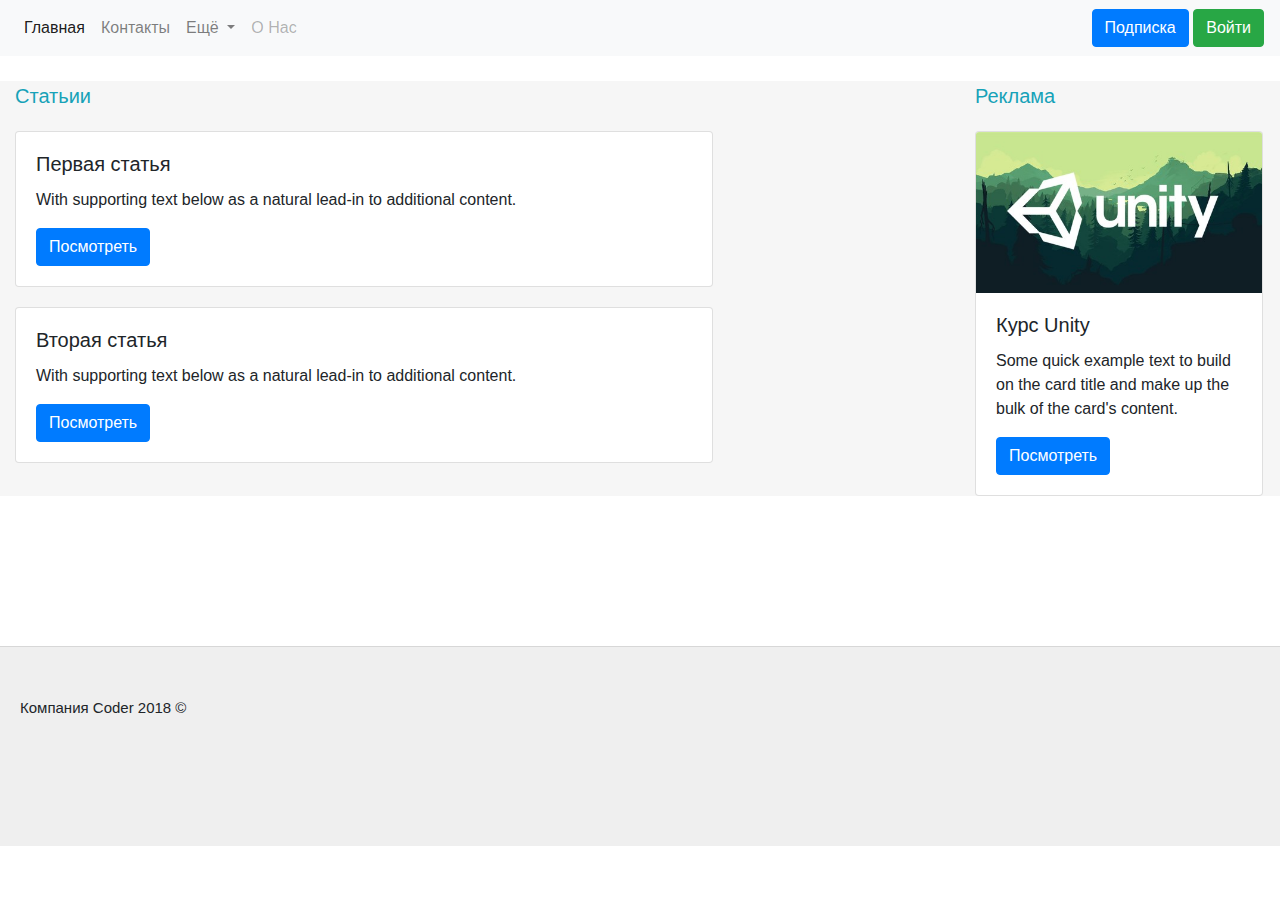
==== www/index.html @ f4c90b91 "first commit" ====
<!doctype html>
<html lang="en">
  <head>
    <!-- Required meta tags -->
    <meta charset="utf-8">
    <meta name="viewport" content="width=device-width, initial-scale=1, shrink-to-fit=no">

    <link rel="stylesheet" href="css/style.css">

    <!-- Bootstrap CSS -->
    <link rel="stylesheet" href="https://maxcdn.bootstrapcdn.com/bootstrap/4.0.0/css/bootstrap.min.css" integrity="sha384-Gn5384xqQ1aoWXA+058RXPxPg6fy4IWvTNh0E263XmFcJlSAwiGgFAW/dAiS6JXm" crossorigin="anonymous">

    <title>Coder -  сообщество программистов!</title>
  </head>
  <body>

<span class="glyphicon glyphicon-exclamation-sign" aria-hidden="true"></span>

 <!--  header -->
  <header>

    <nav class="navbar navbar-expand-lg navbar-light bg-light">
  <button class="navbar-toggler" type="button" data-toggle="collapse" data-target="#navbarSupportedContent" aria-controls="navbarSupportedContent" aria-expanded="false" aria-label="Toggle navigation">
    <span class="navbar-toggler-icon"></span>
  </button>

  <div class="collapse navbar-collapse" id="navbarSupportedContent">
    <ul class="navbar-nav mr-auto">
      <li class="nav-item active">
        <a class="nav-link " href="#"> Главная<span class="sr-only">(current)</span></a>
      </li>
      <li class="nav-item">
        <a class="nav-link" href="#">Контакты</a>
      </li>
      <li class="nav-item dropdown">
        <a class="nav-link dropdown-toggle" href="#" id="navbarDropdown" role="button" data-toggle="dropdown" aria-haspopup="true" aria-expanded="false">
          Ещё
        </a>
        <div class="dropdown-menu" aria-labelledby="navbarDropdown">
          <a class="dropdown-item" href="str/po.html">По для разработчиков</a>
          <a class="dropdown-item" href="#">СМС Django</a>
          <div class="dropdown-divider"></div>
          <a class="dropdown-item" href="#">Реклама</a>
        </div>
      </li>
      <li class="nav-item">
        <a class="nav-link disabled" href="#">О Нас</a>
      </li>
    </ul>
    
  </div>

<!-- podpiska i vxod on -->
<div>
  <a href="str/podpiska.html"><button type="button" class="btn btn-primary">Подписка</button></a>
  <button type="button" class="btn btn-success">Войти</button>
</div>

<!-- podpiska i vxod off -->

</nav>

  </header>



<!--   kontent -->
 
    <div style="margin-top: 25px;"></div>

    <div class="container-fluid kon">
      <div class="row">
      <div class="col-md-9">

      <span class="text-info imtext">Статьии</span>

      <div style="margin-top: 20px;"></div>

        <!-- sdsd -->
       <div class="card w-75">
  <div class="card-body">
    <h5 class="card-title">Первая статья</h5>
    <p class="card-text">With supporting text below as a natural lead-in to additional content.</p>
    <a href="#" class="btn btn-primary">Посмотреть</a>
  </div>
</div>
 <!--  #2 -->
 <div style="margin-top: 20px;"></div>

     <div class="card w-75">
  <div class="card-body">
    <h5 class="card-title">Вторая статья</h5>
    <p class="card-text">With supporting text below as a natural lead-in to additional content.</p>
    <a href="#" class="btn btn-primary">Посмотреть</a>
  </div>
</div>
<!-- sdsd -->
      </div>

      <!-- Reklam block -->
      <div class="col-md-3">
      
      <span class="text-info imtext">Реклама</span>

      <div style="margin-top: 20px;"></div>

        <div class="card" style="width: 18rem;">
  <img class="card-img-top" src="img/unity.jpg" alt="Card image cap">
  <div class="card-body">
    <h5 class="card-title">Курс Unity</h5>
    <p class="card-text">Some quick example text to build on the card title and make up the bulk of the card's content.</p>
    <a href="#" class="btn btn-primary">Посмотреть</a>
  </div>
</div>
      </div>

      </div>

</div>



<div style="margin-top: 150px;"></div>
<!-- footer -->
  <footer>
    <div class="kontainer-fluid">
      <div class="foototstup"></div>
      <div class="row">
        
      <div class="col-md-8 footclass text-left">Компания Coder 2018 &copy;</div>
      <div class="col-md-4"></div>

      </div>
    </div>
  </footer>


 

    <!-- Optional JavaScript -->
    <!-- jQuery first, then Popper.js, then Bootstrap JS -->
    <script src="https://code.jquery.com/jquery-3.2.1.slim.min.js" integrity="sha384-KJ3o2DKtIkvYIK3UENzmM7KCkRr/rE9/Qpg6aAZGJwFDMVNA/GpGFF93hXpG5KkN" crossorigin="anonymous"></script>
    <script src="https://cdnjs.cloudflare.com/ajax/libs/popper.js/1.12.9/umd/popper.min.js" integrity="sha384-ApNbgh9B+Y1QKtv3Rn7W3mgPxhU9K/ScQsAP7hUibX39j7fakFPskvXusvfa0b4Q" crossorigin="anonymous"></script>
    <script src="https://maxcdn.bootstrapcdn.com/bootstrap/4.0.0/js/bootstrap.min.js" integrity="sha384-JZR6Spejh4U02d8jOt6vLEHfe/JQGiRRSQQxSfFWpi1MquVdAyjUar5+76PVCmYl" crossorigin="anonymous"></script>
  </body>
</html>
---- www/css/style.css ----
.imtext{
	font-size: 20px;
	font-family:  "Helvetica Neue", Arial, sans-serif;
}
.kon{
	background-color: #f6f6f6;
}

footer{
	background-color: #efefef;
	height: 200px;
	
}
.foototstup{
	border-top: 1px solid #d7d7d7;
}

.footclass{
	margin-top: 50px;
	font-size: 15px;
	font-family:  "Helvetica Neue", Arial, sans-serif;
	margin-left: 20px;
}
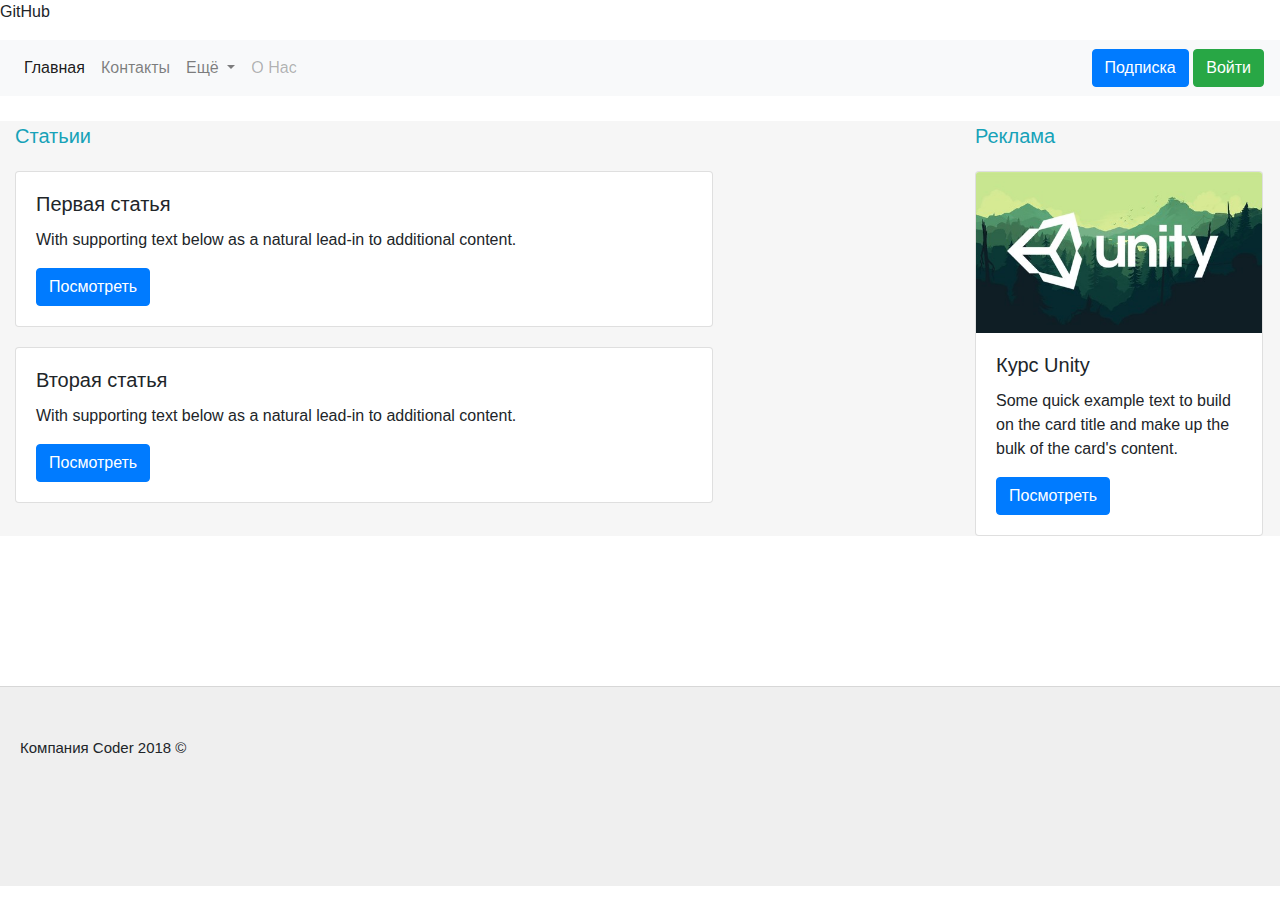
==== commit fe14212b: "second commit" ====
--- a/www/index.html
+++ b/www/index.html
@@ -18,6 +18,7 @@
 
  <!--  header -->
   <header>
+    <p>GitHub</p>
 
     <nav class="navbar navbar-expand-lg navbar-light bg-light">
   <button class="navbar-toggler" type="button" data-toggle="collapse" data-target="#navbarSupportedContent" aria-controls="navbarSupportedContent" aria-expanded="false" aria-label="Toggle navigation">
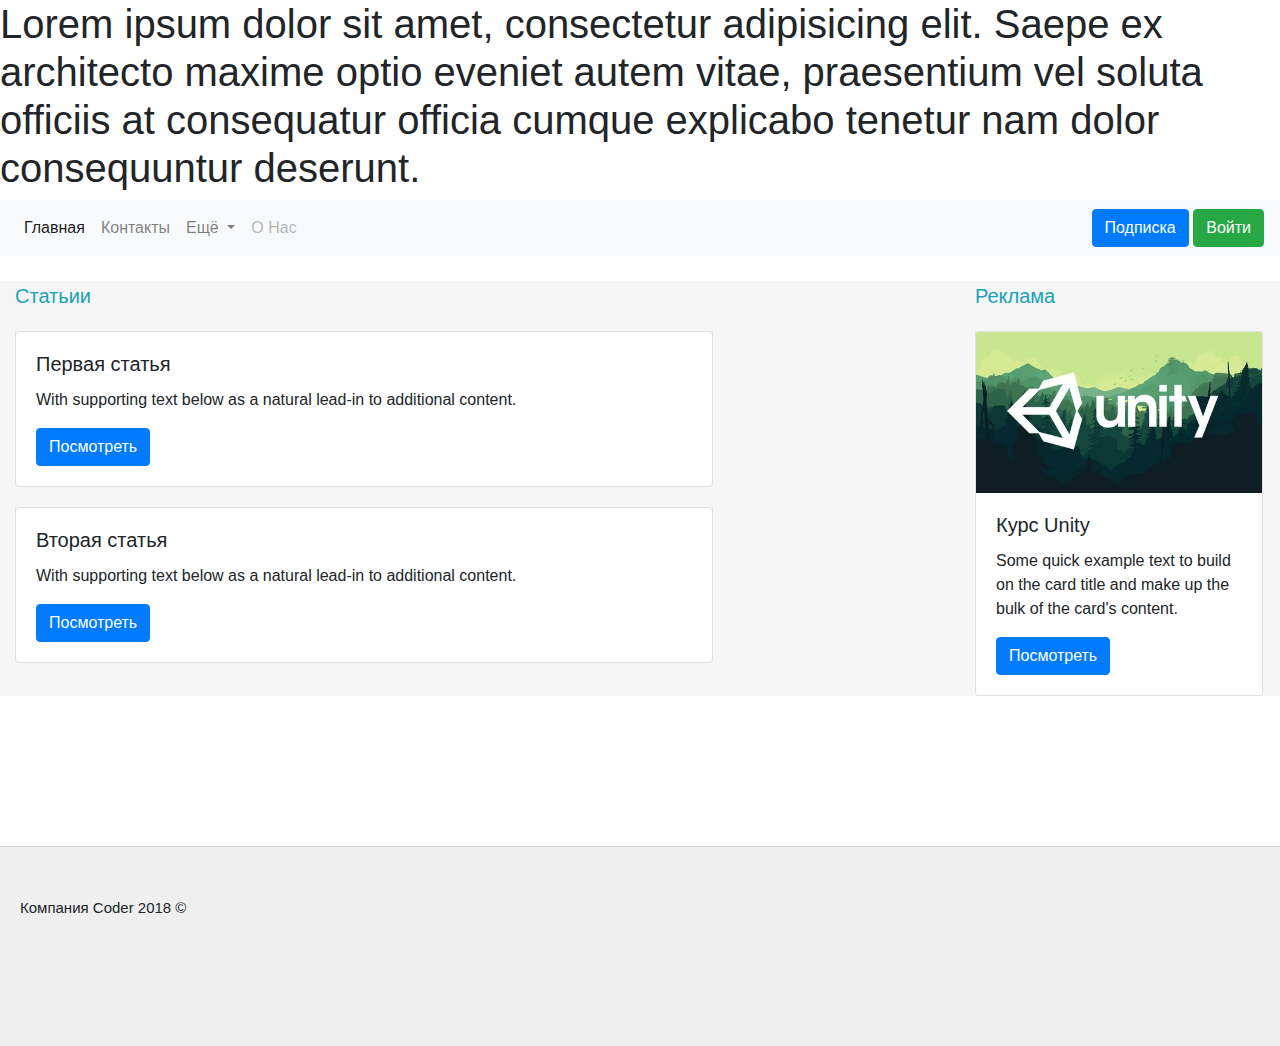
==== commit 66ecf6cc: "third commit" ====
--- a/www/index.html
+++ b/www/index.html
@@ -18,7 +18,7 @@
 
  <!--  header -->
   <header>
-    <p>GitHub</p>
+    <h1>Lorem ipsum dolor sit amet, consectetur adipisicing elit. Saepe ex architecto maxime optio eveniet autem vitae, praesentium vel soluta officiis at consequatur officia cumque explicabo tenetur nam dolor consequuntur deserunt.</h1>
 
     <nav class="navbar navbar-expand-lg navbar-light bg-light">
   <button class="navbar-toggler" type="button" data-toggle="collapse" data-target="#navbarSupportedContent" aria-controls="navbarSupportedContent" aria-expanded="false" aria-label="Toggle navigation">
